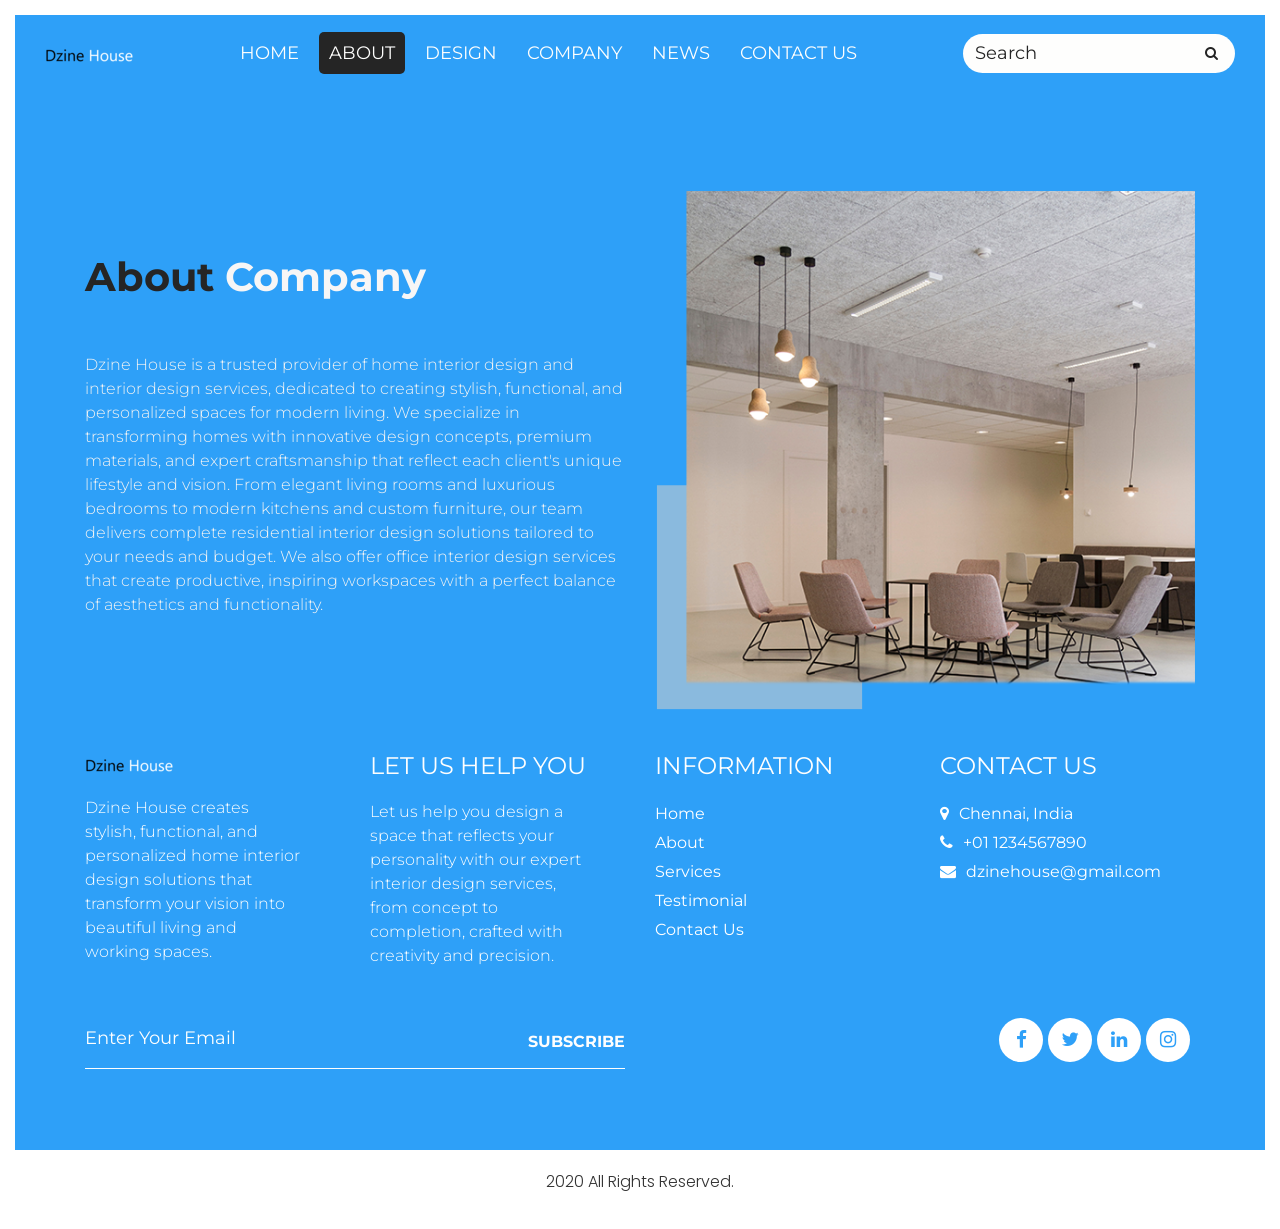
==== about.html @ 00cc8ee6 "Add files via upload" ====
<!DOCTYPE html>
<html>

<head>
   <!-- basic -->
   <meta charset="utf-8">
   <meta http-equiv="X-UA-Compatible" content="IE=edge">
   <meta name="viewport" content="width=device-width, initial-scale=1">
   <!-- mobile metas -->
   <meta name="viewport" content="width=device-width, initial-scale=1">
   <meta name="viewport" content="initial-scale=1, maximum-scale=1">
   <!-- site metas -->
   <title>Home Interior Design Services</title>
   <meta name="description" content="Learn about Dzine House, a trusted provider of home interior design, office interior design, furniture design, and customized interior design services.">
   <meta name="keywords" content="About Dzine House, Home Interior Design, Interior Design Services, Office Interior Design, Furniture Design, Residential Interior Design, Custom Interior Design">
   <meta name="robots" content="index, follow">
   <meta name="language" content="EN">
   <link rel="canonical" href="https://dzinehouse.vercel.app/about.html" />
   <!-- bootstrap css -->
   <link rel="stylesheet" type="text/css" href="css/bootstrap.min.css">
   <!-- style css -->
   <link rel="stylesheet" type="text/css" href="css/style.css">
   <!-- Responsive-->
   <link rel="stylesheet" href="css/responsive.css">
   <!-- fevicon -->
   <link rel="icon" href="images/fevicon.png" type="image/gif" />
   <!-- fonts -->
   <link
      href="https://fonts.googleapis.com/css2?family=Montserrat:wght@400;600;700&family=Poppins:wght@400;600&display=swap"
      rel="stylesheet">
   <!-- Scrollbar Custom CSS -->
   <link rel="stylesheet" href="css/jquery.mCustomScrollbar.min.css">
   <!-- Tweaks for older IEs-->
   <link rel="stylesheet" href="https://netdna.bootstrapcdn.com/font-awesome/4.0.3/css/font-awesome.css">
   <script type="application/ld+json">
      {
        "@context": "https://schema.org/", 
        "@type": "BreadcrumbList", 
        "itemListElement": [{
          "@type": "ListItem", 
          "position": 1, 
          "name": "Home",
          "item": "https://dzinehouse.vercel.app/"  
        },{
          "@type": "ListItem", 
          "position": 2, 
          "name": "About",
          "item": "https://dzinehouse.vercel.app/about.html"  
        }]
      }
   </script>
   <script type="application/ld+json">
      {
         "@context":"https://schema.org",
         "@type":"Organization",
         "name":"Dzine House",
         "url":"https://dzinehouse.vercel.app",
         "logo":"https://dzinehouse.vercel.app/images/logo1.png"
      }
      </script>
   <script type="application/ld+json">
      {
         "@context": "https://schema.org/",
         "@type": "WebSite",
         "name": "Dzine House",
         "url": "https://dzinehouse.vercel.app/",
         "potentialAction": {
           "@type": "SearchAction",
           "target": "https://dzinehouse.vercel.app/about.html{search_term_string}",
           "query-input": "required name=search_term_string"
         }
       }
   </script>
   <script type="application/ld+json">
      {
            "@context":"https://schema.org",
            "@type":"LocalBusiness",
            "name":"Dzine House",
            "image":"https://dzinehouse.vercel.app/images/logo1.png",
            "url":"https://dzinehouse.vercel.app",
            "telephone":"+91987654321",
            "address":{
              "@type":"PostalAddress",
              "addressLocality":"Chennai",
              "addressCountry":"India"
            }
         }
   </script>

</head>

<body>
   <div class="header_section">
      <div class="container-fluid">
         <nav class="navbar navbar-expand-lg navbar-light bg-light">
            <a class="navbar-brand" href="index.html"><img src="images/logo1.png" alt="House Interior Design Services"></a>
            <button class="navbar-toggler" type="button" data-toggle="collapse" data-target="#navbarSupportedContent"
               aria-controls="navbarSupportedContent" aria-expanded="false" aria-label="Toggle navigation">
               <span class="navbar-toggler-icon"></span>
            </button>
            <div class="collapse navbar-collapse" id="navbarSupportedContent">
               <ul class="navbar-nav ml-auto">
                  <li class="nav-item">
                     <a class="nav-link" href="index.html">Home</a>
                  </li>
                  <li class="nav-item active">
                     <a class="nav-link" href="about.html">About</a>
                  </li>
                  <li class="nav-item">
                     <a class="nav-link" href="design.html">Design</a>
                  </li>
                  <li class="nav-item">
                     <a class="nav-link" href="company.html">Company</a>
                  </li>
                  <li class="nav-item">
                     <a class="nav-link" href="news.html">News</a>
                  </li>
                  <li class="nav-item">
                     <a class="nav-link" href="contact.html">Contact Us</a>
                  </li>
               </ul>
               <form class="form-inline my-2 my-lg-0">
                  <!-- Actual search box -->
                  <div class="form-group has-search">
                     <input type="text" class="form-control" placeholder="Search">
                     <span class="fa fa-search form-control-feedback"></span>
                  </div>

               </form>
            </div>
         </nav>
      </div>
   </div>
   <!-- header section end -->
   <!-- about section start -->
   <div class="about_section layout_padding">
      <div class="container">
         <div class="row">
            <div class="col-md-6">
               <div class="about_taital">About <span style="color: #f7f6f6;">Company</span></div>
               <p class="about_text">Dzine House is a trusted provider of home interior design and interior design services, dedicated to creating stylish, functional, and personalized spaces for modern living. We specialize in transforming homes with innovative design concepts, premium materials, and expert craftsmanship that reflect each client's unique lifestyle and vision. From elegant living rooms and luxurious bedrooms to modern kitchens and custom furniture, our team delivers complete residential interior design solutions tailored to your needs and budget. We also offer office interior design services that create productive, inspiring workspaces with a perfect balance of aesthetics and functionality.</p>
               
            </div>
            <div class="col-md-6">
               <div class="about_img"><img src="images/about-img.png" alt="House Interior Design Services"></div>
            </div>
         </div>
      </div>
   </div>
   <!-- about section end -->
   <!-- contact section end -->
   <!-- footer section start -->
   <div class="footer_section layout_padding">
      <div class="container">
         <div class="row">
            <div class="col-lg-3 col-md-6">
               <div class="footer_logo"><img src="images/logo1.png" alt="House Interior Design Services"></div>
               <p class="footer_text">Dzine House creates stylish, functional, and personalized home interior design solutions that transform your vision into beautiful living and working spaces.</p>
            </div>
            <div class="col-lg-3 col-md-6">
               <h3 class="footer_taital">LET US HELP YOU</h3>
               <p class="footer_text">Let us help you design a space that reflects your personality with our expert interior design services, from concept to completion, crafted with creativity and precision.</p>
            </div>
            <div class="col-lg-3 col-md-6">
               <h3 class="footer_taital">INFORMATION</h3>
               <div class="footer_menu">
                  <ul>
                     <li><a href="index.html">Home</a></li>
                     <li><a href="about.html">About</a></li>
                     <li><a href="services.html">Services</a></li>
                     <li><a href="testimonial.html">Testimonial</a></li>
                     <li><a href="contact.html">Contact Us</a></li>
                  </ul>
               </div>
            </div>
            <div class="col-lg-3 col-md-6">
               <h3 class="footer_taital">Contact Us</h3>
               <div class="location_text">
                  <ul>
                     <li>
                        <a href="#">
                           <i class="fa fa-map-marker" aria-hidden="true"></i><span class="padding_left_10">Chennai, India</span>
                        </a>
                     </li>
                     <li>
                        <a href="#">
                           <i class="fa fa-phone" aria-hidden="true"></i><span class="padding_left_10">+01
                              1234567890</span>
                        </a>
                     </li>
                     <li>
                        <a href="#">
                           <i class="fa fa-envelope" aria-hidden="true"></i><span
                              class="padding_left_10">dzinehouse@gmail.com</span>
                        </a>
                     </li>
                  </ul>
               </div>
            </div>
         </div>
         <div class="footer_section">
            <div class="row">
               <div class="col-md-6">
                  <div class="input_bt">
                     <input type="text" class="mail_bt" placeholder="Enter Your Email" name="Enter your email">
                     <span class="subscribe_bt" id="basic-addon2"><a href="#">Subscribe</a></span>
                  </div>
               </div>
               <div class="col-md-6">
                  <div class="footer_social_icon">
                     <ul>
                        <li><a href="#"><i class="fa fa-facebook" aria-hidden="true"></i></a></li>
                        <li><a href="#"><i class="fa fa-twitter" aria-hidden="true"></i></a></li>
                        <li><a href="#"><i class="fa fa-linkedin" aria-hidden="true"></i></a></li>
                        <li><a href="#"><i class="fa fa-instagram" aria-hidden="true"></i></a></li>
                     </ul>
                  </div>
               </div>
            </div>
         </div>
      </div>
   </div>
   <!-- footer section end -->
   <!-- copyright section start -->
   <div class="copyright_section">
      <div class="container">
         <p class="copyright_text">2020 All Rights Reserved.<a href="https://html.design"></a><a href="http://themewagon.com" target="_blank"></a></p>
      </div>
   </div>
   <!-- copyright section end -->
   <!-- Javascript files-->
   <script src="js/jquery.min.js"></script>
   <script src="js/popper.min.js"></script>
   <script src="js/bootstrap.bundle.min.js"></script>
   <script src="js/jquery-3.0.0.min.js"></script>
   <script src="js/plugin.js"></script>
   <!-- sidebar -->
   <script src="js/jquery.mCustomScrollbar.concat.min.js"></script>
   <script src="js/custom.js"></script>
</body>

</html>
---- css/style.css ----
/*--------------------------------------------------------------------- File Name: style.css ---------------------------------------------------------------------*/


/*--------------------------------------------------------------------- import Files ---------------------------------------------------------------------*/

@import url(animate.min.css);
@import url(normalize.css);
@import url(icomoon.css);
@import url(css/font-awesome.min.css);
@import url(meanmenu.css);
@import url(owl.carousel.min.css);
@import url(swiper.min.css);
@import url(slick.css);
@import url(jquery.fancybox.min.css);
@import url(jquery-ui.css);
@import url(nice-select.css);

/*--------------------------------------------------------------------- skeleton ---------------------------------------------------------------------*/

* {
    box-sizing: border-box !important;
    transition: ease all 0.5s;
}

html {
    scroll-behavior: smooth;
}

body {
    color: #666666;
    font-size: 14px;
    font-family: 'Montserrat', sans-serif;
    line-height: 1.80857;
    font-weight: normal;
    overflow-x: hidden;
    background-color: #2ea0f8;
    border: 15px solid #ffffff;
    display: flow-root;
    height: 100%;
}

a {
    color: #1f1f1f;
    text-decoration: none !important;
    outline: none !important;
    -webkit-transition: all .3s ease-in-out;
    -moz-transition: all .3s ease-in-out;
    -ms-transition: all .3s ease-in-out;
    -o-transition: all .3s ease-in-out;
    transition: all .3s ease-in-out;
}

h1,
h2,
h3,
h4,
h5,
h6 {
    letter-spacing: 0;
    font-weight: normal;
    position: relative;
    padding: 0 0 10px 0;
    font-weight: normal;
    line-height: normal;
    color: #111111;
    margin: 0
}

h1 {
    font-size: 24px
}

h2 {
    font-size: 22px
}

h3 {
    font-size: 18px
}

h4 {
    font-size: 16px
}

h5 {
    font-size: 14px
}

h6 {
    font-size: 13px
}

*,
*::after,
*::before {
    -webkit-box-sizing: border-box;
    -moz-box-sizing: border-box;
    box-sizing: border-box;
}

h1 a,
h2 a,
h3 a,
h4 a,
h5 a,
h6 a {
    color: #212121;
    text-decoration: none!important;
    opacity: 1
}

button:focus {
    outline: none;
}

ul,
li,
ol {
    margin: 0px;
    padding: 0px;
    list-style: none;
}

p {
    margin: 20px;
    font-weight: 300;
    font-size: 15px;
    line-height: 24px;
}

a {
    color: #222222;
    text-decoration: none;
    outline: none !important;
}

a,
.btn {
    text-decoration: none !important;
    outline: none !important;
    -webkit-transition: all .3s ease-in-out;
    -moz-transition: all .3s ease-in-out;
    -ms-transition: all .3s ease-in-out;
    -o-transition: all .3s ease-in-out;
    transition: all .3s ease-in-out;
}

img {
    max-width: 100%;
    height: auto;
}

 :focus {
    outline: 0;
}

.paddind_bottom_0 {
    padding-bottom: 0 !important;
}

.btn-custom {
    margin-top: 20px;
    background-color: transparent !important;
    border: 2px solid #ddd;
    padding: 12px 40px;
    font-size: 16px;
}

.lead {
    font-size: 18px;
    line-height: 30px;
    color: #767676;
    margin: 0;
    padding: 0;
}

.form-control:focus {
    border-color: #ffffff !important;
    box-shadow: 0 0 0 .2rem rgba(255, 255, 255, .25);
}

.navbar-form input {
    border: none !important;
}

.badge {
    font-weight: 500;
}

blockquote {
    margin: 20px 0 20px;
    padding: 30px;
}

button {
    border: 0;
    margin: 0;
    padding: 0;
    cursor: pointer;
}

.full {
    float: left;
    width: 100%;
}

.layout_padding {
    padding-top: 100px;
    padding-bottom: 0px;
}

.padding_0 {
    padding: 0px;
}


/* header section start */

.header_section {
    width: 100%;
    float: left;
    background-color: #2ea0f8;
}

.header_bg {
    background: #fb6818;
    border-bottom: 1px solid #ffffff;
}

.bg-light {
    background-color: transparent !important;
}

.ml-auto,
.mx-auto {
    margin: 0 auto;
}

.navbar-light .navbar-nav .nav-link {
    color: #fefefd;
    font-size: 18px;
    text-transform: uppercase;
    padding: 5px 10px 5px 10px;
    margin: 0px 5px;
    background-color: transparent;
    border-radius: 5px;
}

.navbar-light .navbar-nav .nav-link:focus,
.navbar-light .navbar-nav .nav-link:hover {
    color: #fefefd;
    background-color: #252525;
}

.navbar-light .navbar-nav .active>.nav-link,
.navbar-light .navbar-nav .nav-link.active,
.navbar-light .navbar-nav .nav-link.show,
.navbar-light .navbar-nav .show>.nav-link {
    color: #fefefd;
    background-color: #252525;
}

.navbar-brand {
    margin: 0px;
    float: right;
}

.navbar {
    padding: 15px 15px;
}

.form-control {
    display: block;
    width: 100%;
    padding: .375rem .75rem;
    font-size: 18px;
    line-height: 1.5;
    color: #252525;
    background-color: #fefefd;
    background-clip: padding-box;
    border: 0px !important;
    border-radius: 20px !important;
    transition: border-color .15s ease-in-out, box-shadow .15s ease-in-out;
}

input.form-control::placeholder {
    color: #252525;
}

.form-inline .form-control {
    color: #252525;
}

.has-search .form-control-feedback {
    z-index: 2;
    display: block;
    width: auto;
    height: 2.375rem;
    line-height: 2.375rem;
    text-align: right !important;
    pointer-events: none;
    color: #252525;
    margin-left: -30px;
}

.user_icon {
    width: 42px;
    background-color: #fff;
    padding: 5px 13px;
    font-size: 18px;
    color: #252525;
    border-radius: 100%;
    height: auto;
    margin-left: 20px;
}

.user_icon a {
    background-color: #fff;
    color: #252525;
}

.user_icon a:hover {
    background-color: #fff;
    color: #252525;
}


/* header section end */


/* banner section start */

.banner_section {
    width: 100%;
    float: left;
    padding: 90px 15px 0px 15px;
}

.banner_taital {
    width: 100%;
    font-size: 40px;
    color: #fefefd;
    text-transform: uppercase;
    font-weight: bold;
    transform: rotate(90deg);
}

.images_main {
    width: 100%;
    display: flex;
    background-color: rgb(138, 186, 222, 0.8);
    padding: 10px;
    border-radius: 20px;
}

#main_slider a.carousel-control-prev {
    left: 220px;
    top: 280px;
    right: 0px;
    color: #252525;
    background-color: #ffffff;
}

#main_slider a.carousel-control-next {
    right: 0px;
    top: 225px;
    left: 220px;
}

#main_slider .carousel-control-next,
#main_slider .carousel-control-prev {
    width: 55px;
    height: 55px;
    background: #90ccfa;
    opacity: 1;
    font-size: 15px;
    color: #ffffff;
    margin: 0 auto;
    text-align: center;
    border-radius: 100%;
}

#main_slider .carousel-control-next:focus,
#main_slider .carousel-control-next:hover,
#main_slider .carousel-control-prev:focus,
#main_slider .carousel-control-prev:hover {
    color: #252525;
    background-color: #ffffff;
}


/* banner section end */


/* about_section section start */

.about_section {
    width: 100%;
    float: left;
}

.about_taital {
    width: 100%;
    float: left;
    font-size: 40px;
    color: #252525;
    padding-top: 50px;
    font-weight: bold;
}

.about_text {
    width: 100%;
    float: left;
    font-size: 16px;
    color: #f3f3f3;
    margin: 0px;
    padding-top: 40px;
}

.video_bt {
    width: 100%;
    float: left;
    padding-top: 70px;
}

.play_icon img {
    width: 80px;
}

.play_icon {
    width: 100%;
    margin: 0 auto;
    position: relative;
    z-index: 5;
}

.play_icon::before {
    content: '';
    position: absolute;
    top: 40px;
    left: 40px;
    width: 90px;
    height: 90px;
    transform: translate(-50%, -50%);
    background-color: #ffffff;
    border-radius: 100%;
    animation: fadeEffect 1.3s infinite ease;
    box-shadow: 0px 0px 10px 0px;
    right: initial;
    margin: 0 auto;
    z-index: -1;
}

@keyframes fadeEffect {
    0% {
        transform: translate(-50%, -50%) scale(1);
        opacity: 1
    }
    100% {
        transform: translate(-50%, -50%) scale(1.2);
        opacity: 0;
    }
}

.about_img {
    width: 100%;
    float: left;
}


/* about section end */


/* design section start */

.design_section {
    width: 100%;
    float: left;
}

.design_taital {
    width: 100%;
    float: left;
    font-size: 40px;
    color: #363636;
    font-weight: bold;
    text-align: center;
}

.design_text {
    width: 100%;
    float: left;
    font-size: 16px;
    color: #f3f3f3;
    text-align: center;
    margin: 0px;
}

.design_section_2 {
    width: 100%;
    float: left;
}

.design_section_main {
    width: 100%;
    float: left;
    padding-top: 30px;
    padding-bottom: 60px;
}

.image {
    display: block;
    width: 100%;
    height: auto;
}

.overlay {
    position: absolute;
    top: 0;
    bottom: 0;
    left: 0;
    right: 0;
    height: 100%;
    width: 100%;
    opacity: 0;
    transition: .5s ease;
    background-color: rgb(138, 186, 222, 0.8);
    margin: 0 auto;
}

.container_main:hover .overlay {
    opacity: 1;
}

.container_main {
    position: relative;
}

.margin_top_30 {
    margin-top: 30px;
}

.text {
    color: white;
    font-size: 20px;
    position: absolute;
    top: 50%;
    left: 50%;
    -webkit-transform: translate(-50%, -50%);
    -ms-transform: translate(-50%, -50%);
    transform: translate(-50%, -50%);
    width: 80%;
}

.some_text {
    color: #ffffff;
    text-align: center;
    font-size: 14px;
    padding-bottom: 0;
}

.jony_text {
    color: #ffffff;
    text-align: center;
    font-size: 17px;
    text-transform: uppercase;
    padding-bottom: 0;
    width: 150px;
    margin: 0 auto;
    font-weight: bold;
}

.btn_main {
    width: 100%;
    text-align: center;
}

.buy_bt {
    margin: 0 auto;
    text-align: center;
    width: 170px;
}

.buy_bt a {
    width: 70%;
    text-align: center;
    font-size: 14px;
    color: #ffffff;
    padding: 8px 0px;
    background-color: transparent;
    border: 2px solid #ffffff;
    text-transform: uppercase;
    display: block;
    margin: 0 auto;
}

.buy_bt a:hover {
    color: #1a1c18;
}

.read_bt {
    margin: 0 auto;
    text-align: center;
    width: 170px;
}

.read_bt a {
    width: 100%;
    float: left;
    text-align: center;
    font-size: 18px;
    color: #ffffff;
    padding: 12px 0px;
    background-color: #454545;
    border-radius: 5px;
}

.read_bt a:hover {
    color: #252525;
    background-color: #ffffff;
}


/* design section end */


/* company section start */

.company_section {
    width: 100%;
    float: left;
    padding-bottom: 90px;
}

.company_taital {
    width: 100%;
    float: left;
    font-size: 40px;
    color: #424242;
    font-weight: bold;
}

.company_text {
    width: 100%;
    float: left;
    font-size: 16px;
    color: #e2e3e5;
    margin: 0px;
    padding-bottom: 50px;
}

.company_section_2 {
    width: 100%;
    float: left;
}

.home_text {
    width: 100%;
    float: left;
    font-size: 30px;
    color: #323232;
    font-weight: 600;
    padding-top: 50px;
}

.lorem_text {
    width: 100%;
    float: left;
    margin: 0px;
    font-size: 16px;
    color: #e2e3e5;
    padding-top: 20px;
}

.seemore_bt {
    width: 160px;
    float: left;
    padding-top: 20px;
}

.seemore_bt a {
    width: 100%;
    float: left;
    font-size: 18px;
    color: #fefefd;
    padding: 8px 8px 8px 0px;
}

.seemore_bt a:hover {
    color: #323232;
}


/* company section end */


/* client section start */

.client_section {
    width: 100%;
    float: left;
    background-color: #ffffff;
    height: auto;
    padding: 70px 0px;
}

.client_taital {
    width: 100%;
    float: left;
    font-size: 40px;
    color: #494a4a;
    font-weight: 600;
}

.client_section_2 {
    width: 100%;
    float: left;
}

.client_taital_main {
    width: 100%;
    display: flex;
    padding-top: 30px;
}

.client_left {
    width: 30%;
    float: left;
}

.client_img {
    width: 90%;
}

.client_right {
    width: 70%;
    float: left;
    padding-top: 5px;
}

.moark_text {
    width: 100%;
    float: left;
    font-size: 18px;
    color: #191919;
    text-transform: uppercase;
}

.client_text {
    width: 100%;
    float: left;
    font-size: 15px;
    color: #767675;
    margin: 0px;
}

#my_slider a.carousel-control-prev {
    left: -90px;
    top: 50px;
}

#my_slider a.carousel-control-next {
    right: -90px;
    top: 50px;
}

#my_slider .carousel-control-next,
#my_slider .carousel-control-prev {
    width: 55px;
    height: 55px;
    opacity: 1;
    font-size: 40px;
    color: #333333;
}

#my_slider .carousel-control-next:focus,
#my_slider .carousel-control-next:hover,
#my_slider .carousel-control-prev:focus,
#my_slider .carousel-control-prev:hover {
    color: #252525;
}


/* client section end */


/* news section start */

.news_section {
    width: 100%;
    float: left;
}

.news_taital {
    width: 100%;
    float: left;
    font-size: 40px;
    color: #363636;
    font-weight: bold;
    text-align: center;
}

.news_section_2 {
    width: 100%;
    float: left;
    padding-top: 50px;
}

.news_taita_main {
    width: 100%;
    float: left;
    padding-top: 60px;
}

.news_taital_1 {
    width: 100%;
    float: left;
    font-size: 30px;
    color: #fefefd;
    font-weight: bold;
}

.news_text {
    width: 100%;
    float: left;
    font-size: 16px;
    color: #e2e3e5;
    margin: 0px;
    padding-top: 20px;
}

.readmore_bt {
    width: 200px;
    float: left;
    padding-top: 30px;
}

.readmore_bt a {
    width: 100%;
    float: left;
    font-size: 18px;
    color: #ffffff;
    padding: 8px 8px 8px 0px;
}

.readmore_bt a:hover {
    color: #333333;
}

.news_img {
    width: 100%;
    float: left;
}


/* news section end */


/* contact section start */

.contact_section {
    width: 100%;
    float: left;
    padding-bottom: 90px;
}

.contact_taital {
    width: 100%;
    float: left;
    font-size: 40px;
    color: #1f1e1e;
    text-align: center;
    font-weight: bold;
}

.contact_section_2 {
    width: 100%;
    float: left;
}

.mail_section_1 {
    width: 100%;
    float: left;
}

.mail_text {
    width: 100%;
    float: left;
    font-size: 16px;
    color: #989696;
    background-color: #fff;
    padding: 8px 15px;
    margin-top: 40px;
    border-radius: 5px;
    border: 0px;
}

input.mail_text::placeholder {
    color: #989696;
}

.massage-bt {
    color: #989696;
    width: 100%;
    height: 110px;
    font-size: 18px;
    background-color: #fff;
    padding: 40px 15px 0px 15px;
    border: 0px;
    height: 110px;
    margin-top: 40px;
    border-radius: 5px;
}

textarea#comment::placeholder {
    color: #989696;
}

.send_bt {
    width: 170px;
    float: left;
}

.send_bt a {
    width: 100%;
    text-align: center;
    font-size: 18px;
    color: #ffffff;
    background-color: #2c2c2c;
    padding: 12px;
    text-transform: uppercase;
    margin-top: 30px;
    display: block;
    font-weight: bold;
    border-radius: 5px;
}

.send_bt a:hover {
    color: #989696;
    background-color: #ffffff;
}

.map_main {
    width: 100%;
    float: left;
    padding-top: 40px;
}


/* contact section end */

.footer_logo {
    width: 100%;
    float: left;
}

.footer_taital {
    width: 100%;
    float: left;
    font-size: 24px;
    color: #fefefe;
    text-transform: uppercase;
    padding-bottom: 0px;
}

.footer_text {
    width: 85%;
    float: left;
    font-size: 16px;
    color: #fefefe;
    margin: 0px;
    padding-top: 20px;
}

.footer_menu {
    width: 100%;
    float: left;
    padding-top: 20px;
}

.footer_menu ul {
    margin: 0px;
    padding: 0px;
}

.footer_menu li {
    font-size: 16px;
    color: #ffffff;
}

.footer_menu li a {
    color: #ffffff;
}

.footer_menu li a:hover {
    color: #363636;
}

.location_text {
    width: 100%;
    float: left;
    padding-top: 20px;
}

.location_text ul {
    margin: 0px;
    padding: 0px;
}

.location_text li {
    font-size: 16px;
    color: #ffffff;
    padding: 0px;
}

.location_text li a {
    color: #ffffff;
}

.location_text li a:hover {
    color: #363636;
}

.padding_left_10 {
    padding-left: 10px;
}

.footer_section {
    width: 100%;
    float: left;
    padding: 40px 0px;
}

.input_bt {
    width: 100%;
    float: left;
    text-align: center;
    display: flex;
    border-bottom: 1px solid #fefefe;
}

.mail_bt {
    width: 100%;
    float: left;
    font-size: 18px;
    color: #fefefe;
    background-color: transparent;
    padding: 5px 0px 5px 0px;
    height: 60px;
    border: 0px;
}

input.mail_bt.mail_bt::placeholder {
    color: #fefefe;
}

.subscribe_bt {
    width: 30%;
    float: right;
    font-size: 16px;
    color: #fefefe;
    background-color: transparent;
    padding: 20px 0px 5px 0px;
    border-radius: 30px;
    border: 0px;
    text-transform: uppercase;
    text-align: right;
    font-weight: bold;
}

.subscribe_bt a {
    color: #fefefe;
}

.subscribe_bt a:hover {
    color: #363636;
}

.footer_social_icon {
    width: 100%;
    float: right;
    text-align: right;
}

.footer_social_icon ul {
    margin: 0px;
    padding: 0px;
    display: inline-block;
}

.footer_social_icon li {
    float: left;
}

.footer_social_icon li a {
    float: left;
    padding: 5px 10px;
    background-color: #fff;
    color: #2ea0f8;
    border-radius: 100%;
    font-size: 19px;
    margin-right: 5px;
    width: 44px;
    text-align: center;
    margin-top: 10px;
}

.footer_social_icon li a:hover {
    background-color: #ffffff;
    color: #363636;
}


/* copyright section start */

.copyright_section {
    width: 100%;
    float: left;
    background-color: #ffffff;
    height: auto;
}

.copyright_text {
    width: 100%;
    float: left;
    font-size: 16px;
    color: #333333;
    text-align: center;
    margin-left: 0px;
    font-family: 'Poppins', sans-serif;
}

.copyright_text a {
    color: #333333;
}

.copyright_text a:hover {
    color: #2ea0f8;
}


/* copyright section end */

.margin_top90 {
    margin-top: 90px;
}
---- css/responsive.css ----
/*--------------------------------------------------------------------- File Name: responsive.css ---------------------------------------------------------------------*/


/*------------------------------------------------------------------- 991px x 768px ---------------------------------------------------------------------*/

@media only screen and (min-width: 768px) and (max-width: 991px) {
    .header-search {
        padding: 15px 0px;
    }
}


/*------------------------------------------------------------------- 767px x 599px ---------------------------------------------------------------------*/

@media only screen and (min-width: 599px) and (max-width: 767px) {
    .logo {
        text-align: center;
    }
    .cart-content-right {
        padding-bottom: 5px;
    }
    .mg {
        margin: 0px 0px;
    }
    .menu-area-main {
        height: 256px;
        overflow-y: auto;
    }
    .megamenu>.row [class*="col-"] {
        padding: 0px;
    }
    .menu-area-main .megamenu .men-cat {
        padding: 0px 15px;
    }
    .menu-area-main .megamenu .women-cat {
        padding: 0px 15px;
    }
    .menu-area-main .megamenu .el-cat {
        padding: 0px 15px;
    }
    .mean-container .mean-nav ul li a.mean-expand {
        height: 19px;
    }
    .category-box.women-box {
        display: none;
    }
    .cart-box {
        display: inline-block;
        margin: 0px 30px;
    }
    .wish-box {
        float: none;
        margin: 0px 30px;
        display: inline-block;
    }
    .menu-add {
        display: none;
    }
    .category-box {
        display: none;
    }
    .mean-container .mean-nav ul li ol {
        padding: 0px;
    }
    .mean-container .mean-nav ul li a {
        padding: 10px 20px;
        width: 94.8%;
    }
    .mean-container .mean-nav ul li li a {
        width: 92%;
        padding: 1em 4%;
    }
    .mean-container .mean-nav ul li li li a {
        width: 100%;
    }
    .header-search {
        padding: 15px 0px;
    }
    #collapseFilter.d-md-block {
        padding: 30px 0px;
    }
}


/*------------------------------------------------------------------- 599px x 280px ---------------------------------------------------------------------*/

@media only screen and (min-width: 280px) and (max-width: 599px) {
    .cart-content-right {
        padding-bottom: 5px;
    }
    .megamenu>.row [class*="col-"] {
        padding: 0px;
    }
    .menu-area-main .megamenu .men-cat {
        padding: 0px 15px;
    }
    .menu-area-main .megamenu .women-cat {
        padding: 0px 15px;
    }
    .menu-area-main .megamenu .el-cat {
        padding: 0px 15px;
    }
    .mean-container .mean-nav ul li a {
        padding: 1em 4%;
        width: 92%;
    }
    .mean-container .mean-nav ul li li a {
        width: 90%;
        padding: 1em 5%;
    }
    .mean-container .sub-full.megamenu-categories ol li a {
        padding: 5px 0px;
        text-transform: capitalize;
        width: 100%;
    }
    .megamenu .sub-full.megamenu-categories .women-box .banner-up-text a {
        width: auto;
        border: none;
        float: none;
    }
    .menu-area-main {
        height: 45px;
        overflow-y: auto;
    }
    .mean-container .mean-nav ul li a.mean-expand {
        top: 0;
    }
}

@media (min-width: 992px) and (max-width: 1199px) {
    .navbar-light .navbar-nav .nav-link {
        font-size: 15px;
    }
    .form-inline .form-control {
        width: 160px;
    }
    #main_slider a.carousel-control-next {
        right: 0px;
        top: 140px;
        left: 160px;
    }
    #main_slider a.carousel-control-prev {
        left: 150px;
        top: 200px;
    }
    #my_slider a.carousel-control-prev {
        left: -30px;
        top: 60px;
    }
    #my_slider a.carousel-control-next {
        right: -30px;
        top: 60px;
    }
    #my_slider .carousel-control-next,
    #my_slider .carousel-control-prev {
        width: 35px;
        height: 35px;
        font-size: 30px;
    }
    .video_bt {
        padding-top: 30px;
    }
    .play_icon img {
        width: 50px;
    }
    .play_icon::before {
        top: 25px;
        left: 25px;
        width: 60px;
        height: 60px;
    }
    .home_text {
        padding-top: 30px;
    }
    .client_img img {
        height: 100px;
    }
    .news_taita_main {
        padding-top: 30px;
    }
    .footer_taital {
        font-size: 20px;
    }
}

@media (min-width: 768px) and (max-width: 991px) {
    .navbar-toggler {
        background-color: #fff;
        border: 1px solid #fff;
    }
    #main_slider a.carousel-control-next {
        right: 0px;
        top: 80px;
        left: 120px;
    }
    #main_slider a.carousel-control-prev {
        left: 120px;
        top: 140px;
    }
    .about_taital {
        font-size: 34px;
        padding-top: 0px;
    }
    .about_text {
        font-size: 14px;
        padding-top: 0px;
    }
    .video_bt {
        padding-top: 30px;
    }
    .play_icon img {
        width: 50px;
    }
    .play_icon::before {
        top: 25px;
        left: 25px;
        width: 60px;
        height: 60px;
    }
    .design_taital {
        font-size: 34px;
    }
    .company_taital {
        font-size: 34px;
    }
    .home_text {
        padding-top: 30px;
    }
    .lorem_text {
        font-size: 14px;
        padding-top: 0px;
    }
    .seemore_bt {
        padding-top: 0px;
    }
    .company_img img {
        height: 280px;
    }
    .client_text {
        font-size: 13px;
        line-height: 20px;
    }
    .client_img img {
        height: 100px;
    }
    #my_slider a.carousel-control-prev {
        left: -40px;
        top: 50px;
    }
    #my_slider a.carousel-control-next {
        right: -40px;
        top: 50px;
    }
    .news_taita_main {
        padding-top: 0px;
    }
    .news_text {
        font-size: 14px;
        padding-top: 0px;
    }
    .readmore_bt {
        padding-top: 0px;
    }
    .news_img img {
        height: 250px;
    }
    .footer_text {
        padding-bottom: 20px;
    }
}

@media (min-width: 576px) and (max-width: 767px) {
    #main_slider a.carousel-control-prev {
        position: absolute;
        left: 175px;
        top: 90%;
        display: none;
    }
    #main_slider a.carousel-control-next {
        position: absolute;
        left: 236px;
        top: 90%;
        display: none;
    }
    #my_slider a.carousel-control-prev {
        position: absolute;
        left: 175px;
        top: 90%;
        display: none;
    }
    #my_slider a.carousel-control-next {
        position: absolute;
        left: 236px;
        top: 90%;
        display: none;
    }
    .header_section {
        background-size: cover;
    }
    .navbar-expand-lg {
        padding: 15px 0px;
    }
    .navbar-brand {
        width: 60%;
        padding: 0px;
    }
    .navbar {
        padding: 10px 0px;
    }
    .navbar-toggler {
        background-color: #fff;
        border: 1px solid #fff;
    }
    .navbar-light .navbar-nav .nav-link {
        padding: 5px 5px 0px 5px;
        margin: 0px 0px 0px 0px;
        width: 50%;
        margin: 0 auto;
        margin-top: 5px;
        text-align: center;
    }
    .form-group {
        margin-bottom: 1rem;
        display: none;
    }
    .banner_taital {
        font-size: 30px;
        line-height: normal;
    }
    .about_taital {
        font-size: 30px;
        padding-top: 0px;
    }
    .about_text {
        font-size: 15px;
        padding-top: 0;
    }
    .video_bt {
        padding-top: 30px;
    }
    .play_icon img {
        width: 50px;
    }
    .play_icon::before {
        top: 25px;
        left: 25px;
        width: 60px;
        height: 60px;
    }
    .about_img {
        margin-top: 40px;
    }
    .design_taital {
        font-size: 30px;
    }
    .design_text {
        font-size: 14px;
    }
    .company_taital {
        font-size: 30px;
    }
    .company_text {
        font-size: 15px;
    }
    .lorem_text {
        font-size: 14px;
    }
    .company_section_3 .row {
        display: flex;
        flex-direction: column-reverse;
    }
    .home_text {
        font-size: 28px;
    }
    .client_taital {
        font-size: 30px;
    }
    .moark_text {
        padding-top: 0px;
    }
    .client_text {
        font-size: 14px;
    }
    .news_text {
        font-size: 15px;
    }
    .news_section_2 .row {
        display: flex;
        flex-direction: column-reverse;
    }
    .news_taita_main {
        padding-top: 0px;
    }
    .footer_taital {
        padding-top: 20px;
    }
    .footer_social_icon {
        text-align: center;
    }
}

@media (max-width: 575px) {
    #main_slider a.carousel-control-prev {
        position: absolute;
        left: 175px;
        top: 90%;
        display: none;
    }
    #main_slider a.carousel-control-next {
        position: absolute;
        left: 236px;
        top: 90%;
        display: none;
    }
    #my_slider a.carousel-control-prev {
        position: absolute;
        left: 175px;
        top: 90%;
        display: none;
    }
    #my_slider a.carousel-control-next {
        position: absolute;
        left: 236px;
        top: 90%;
        display: none;
    }
    .header_section {
        background-size: cover;
    }
    .navbar-expand-lg {
        padding: 15px 0px;
    }
    .navbar-brand {
        width: 60%;
        padding: 0px;
    }
    .navbar {
        padding: 10px 0px;
    }
    .navbar-toggler {
        background-color: #fff;
        border: 1px solid #fff;
    }
    .navbar-light .navbar-nav .nav-link {
        padding: 5px 5px 0px 5px;
        margin: 0px 0px 0px 0px;
        width: 50%;
        margin: 0 auto;
        margin-top: 5px;
        text-align: center;
    }
    .form-group {
        margin-bottom: 1rem;
        display: none;
    }
    .banner_taital {
        font-size: 30px;
        line-height: normal;
    }
    .images_main {
        display: block;
    }
    .about_taital {
        font-size: 30px;
        padding-top: 0px;
    }
    .about_text {
        font-size: 15px;
        padding-top: 0;
    }
    .video_bt {
        padding-top: 30px;
    }
    .play_icon img {
        width: 50px;
    }
    .play_icon::before {
        top: 25px;
        left: 25px;
        width: 60px;
        height: 60px;
    }
    .about_img {
        margin-top: 40px;
    }
    .design_taital {
        font-size: 30px;
    }
    .design_text {
        font-size: 14px;
    }
    .company_taital {
        font-size: 30px;
    }
    .company_text {
        font-size: 15px;
    }
    .lorem_text {
        font-size: 14px;
    }
    .company_section_3 .row {
        display: flex;
        flex-direction: column-reverse;
    }
    .home_text {
        font-size: 28px;
    }
    .client_taital {
        font-size: 30px;
    }
    .client_taital_main {
        display: block;
    }
    .client_left {
        width: 100%;
    }
    .client_right {
        width: 100%;
    }
    .moark_text {
        padding-top: 20px;
    }
    .news_text {
        font-size: 15px;
    }
    .news_section_2 .row {
        display: flex;
        flex-direction: column-reverse;
    }
    .news_taita_main {
        padding-top: 0px;
    }
    .footer_taital {
        padding-top: 20px;
    }
    .input_bt {
        display: none;
    }
    .footer_social_icon {
        text-align: center;
    }
}
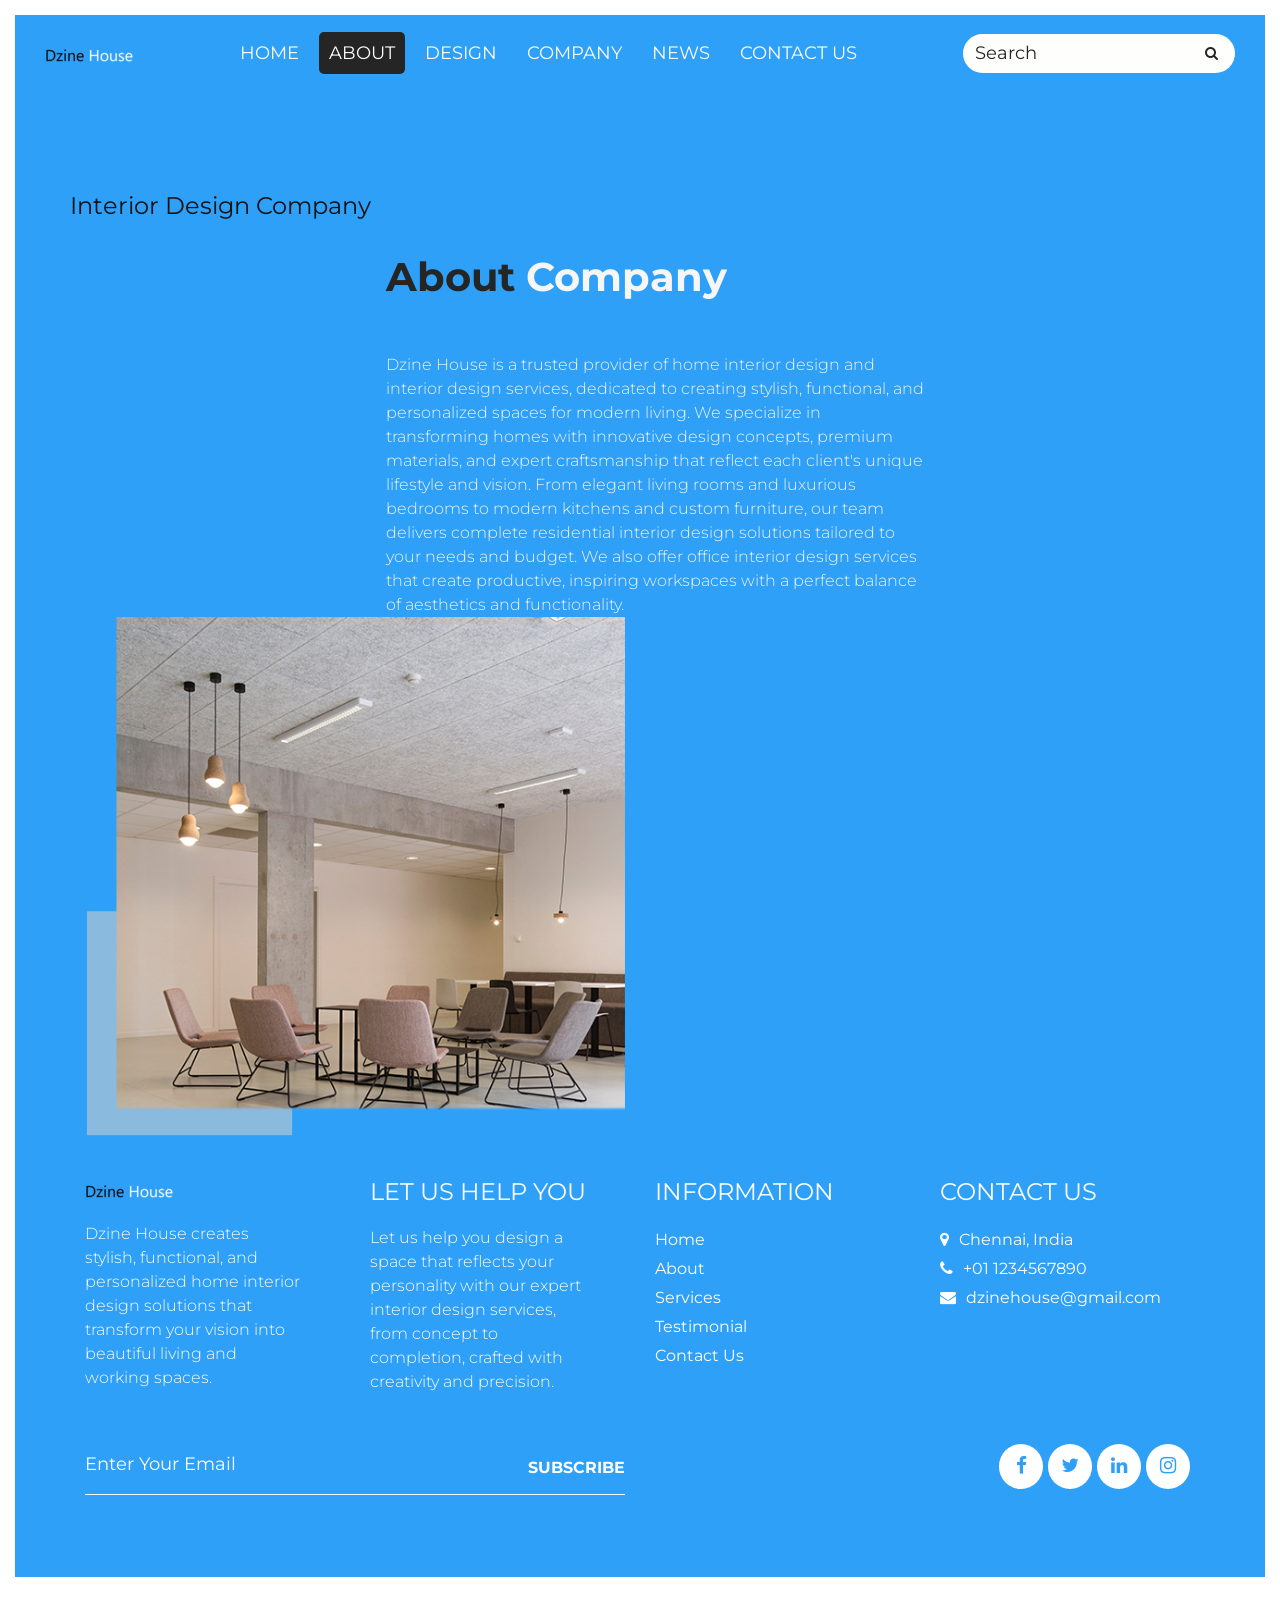
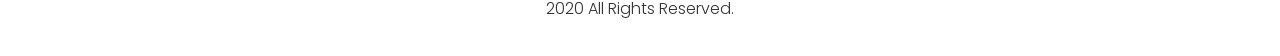
==== commit c653f943: "Update about.html" ====
--- a/about.html
+++ b/about.html
@@ -9,10 +9,11 @@
    <!-- mobile metas -->
    <meta name="viewport" content="width=device-width, initial-scale=1">
    <meta name="viewport" content="initial-scale=1, maximum-scale=1">
+   <link rel="icon" type="image/png" href="images/dz.png">
    <!-- site metas -->
-   <title>Home Interior Design Services</title>
-   <meta name="description" content="Learn about Dzine House, a trusted provider of home interior design, office interior design, furniture design, and customized interior design services.">
-   <meta name="keywords" content="About Dzine House, Home Interior Design, Interior Design Services, Office Interior Design, Furniture Design, Residential Interior Design, Custom Interior Design">
+   <title>Interior Design Company | About Dzine House</title>
+   <meta name="description" content="Learn about Dzine House, a trusted interior design company specializing in home interior design, office interior design, furniture design, and customized interior design services.">
+   <meta name="keywords" content="Interior Design Company, About Dzine House, Home Interior Design, Interior Design Services, Office Interior Design, Furniture Design, Residential Interior Design, Custom Interior Design">
    <meta name="robots" content="index, follow">
    <meta name="language" content="EN">
    <link rel="canonical" href="https://dzinehouse.vercel.app/about.html" />
@@ -136,6 +137,7 @@
    <div class="about_section layout_padding">
       <div class="container">
          <div class="row">
+            <h1>Interior Design Company</h1>
             <div class="col-md-6">
                <div class="about_taital">About <span style="color: #f7f6f6;">Company</span></div>
                <p class="about_text">Dzine House is a trusted provider of home interior design and interior design services, dedicated to creating stylish, functional, and personalized spaces for modern living. We specialize in transforming homes with innovative design concepts, premium materials, and expert craftsmanship that reflect each client's unique lifestyle and vision. From elegant living rooms and luxurious bedrooms to modern kitchens and custom furniture, our team delivers complete residential interior design solutions tailored to your needs and budget. We also offer office interior design services that create productive, inspiring workspaces with a perfect balance of aesthetics and functionality.</p>
@@ -239,4 +241,4 @@
    <script src="js/custom.js"></script>
 </body>
 
-</html>+</html>
--- a/css/style.css
+++ b/css/style.css
@@ -342,7 +342,6 @@
     color: #fefefd;
     text-transform: uppercase;
     font-weight: bold;
-    transform: rotate(90deg);
 }
 
 .images_main {
@@ -1143,4 +1142,4 @@
 
 .margin_top90 {
     margin-top: 90px;
-}+}
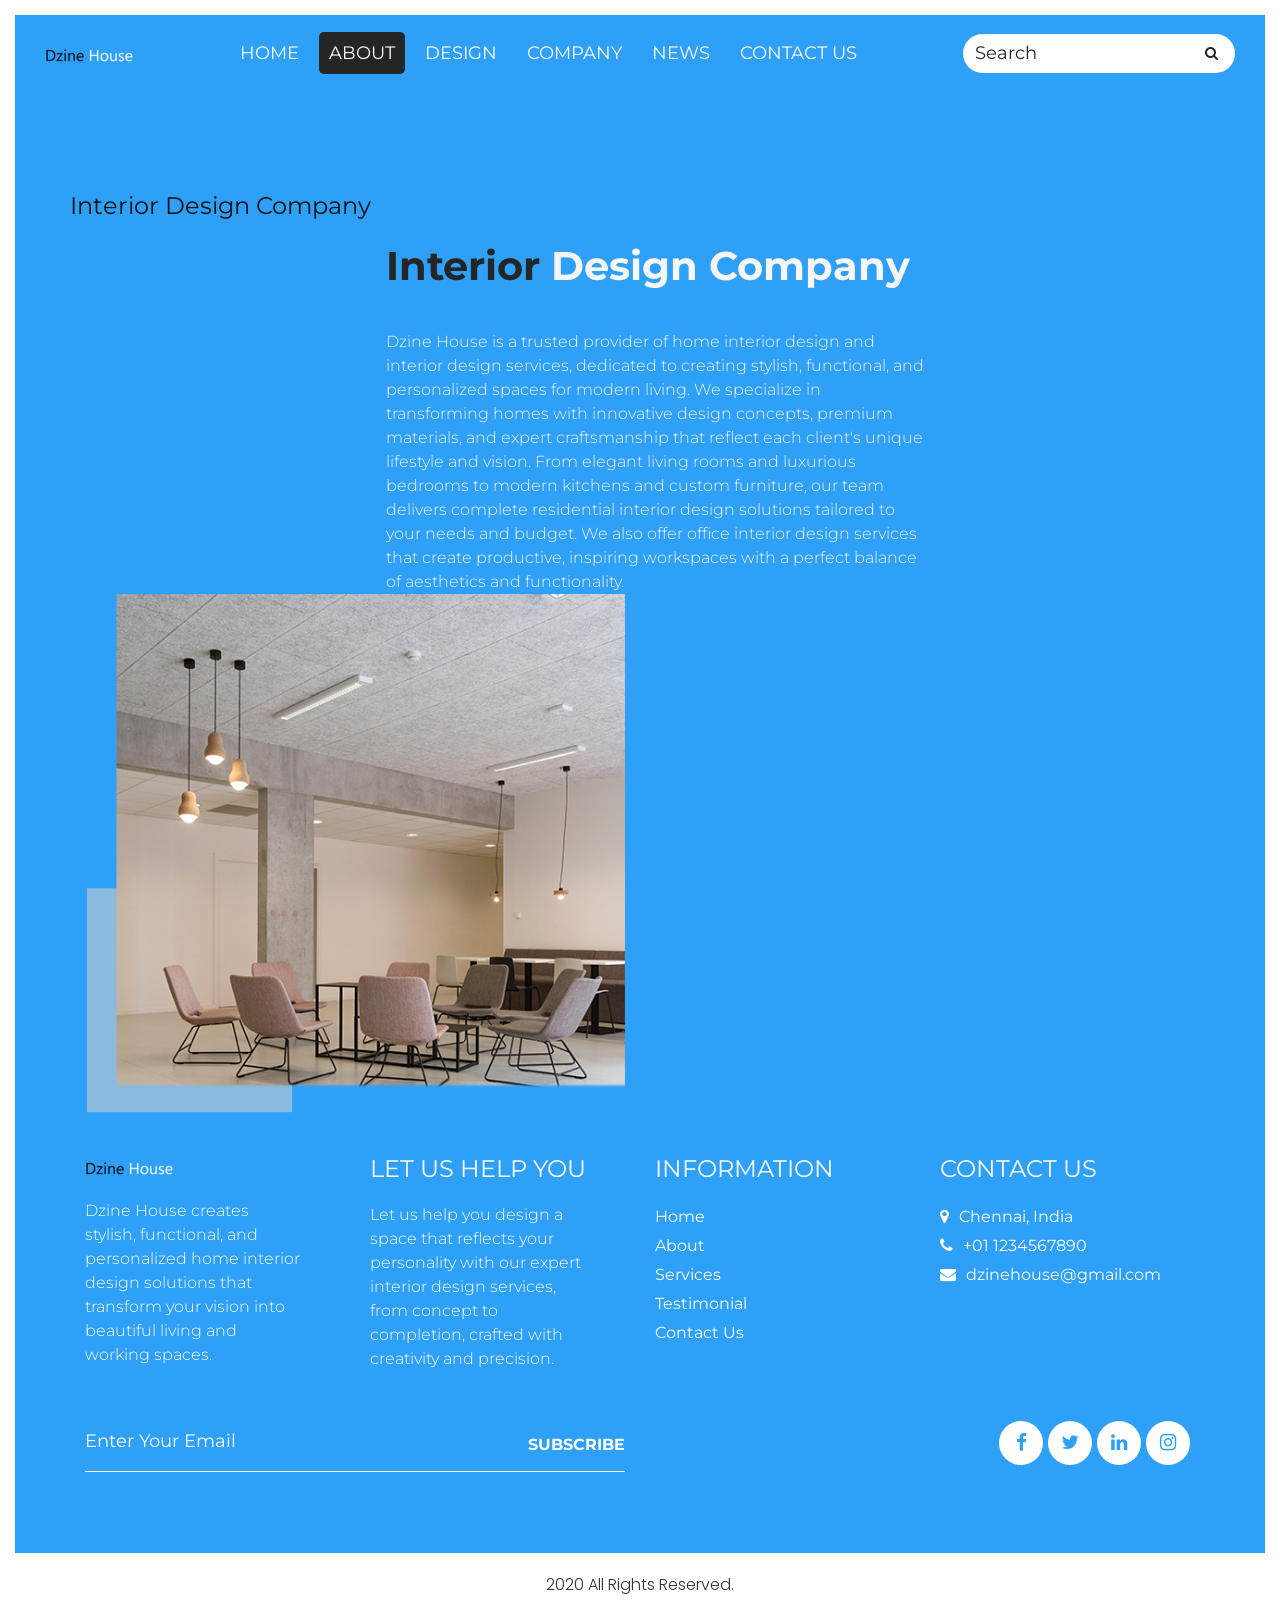
==== commit 984b7b45: "Update about.html" ====
--- a/about.html
+++ b/about.html
@@ -139,7 +139,7 @@
          <div class="row">
             <h1>Interior Design Company</h1>
             <div class="col-md-6">
-               <div class="about_taital">About <span style="color: #f7f6f6;">Company</span></div>
+               <h1><div class="about_taital">Interior <span style="color: #f7f6f6;">Design Company</span></div></h1>
                <p class="about_text">Dzine House is a trusted provider of home interior design and interior design services, dedicated to creating stylish, functional, and personalized spaces for modern living. We specialize in transforming homes with innovative design concepts, premium materials, and expert craftsmanship that reflect each client's unique lifestyle and vision. From elegant living rooms and luxurious bedrooms to modern kitchens and custom furniture, our team delivers complete residential interior design solutions tailored to your needs and budget. We also offer office interior design services that create productive, inspiring workspaces with a perfect balance of aesthetics and functionality.</p>
                
             </div>
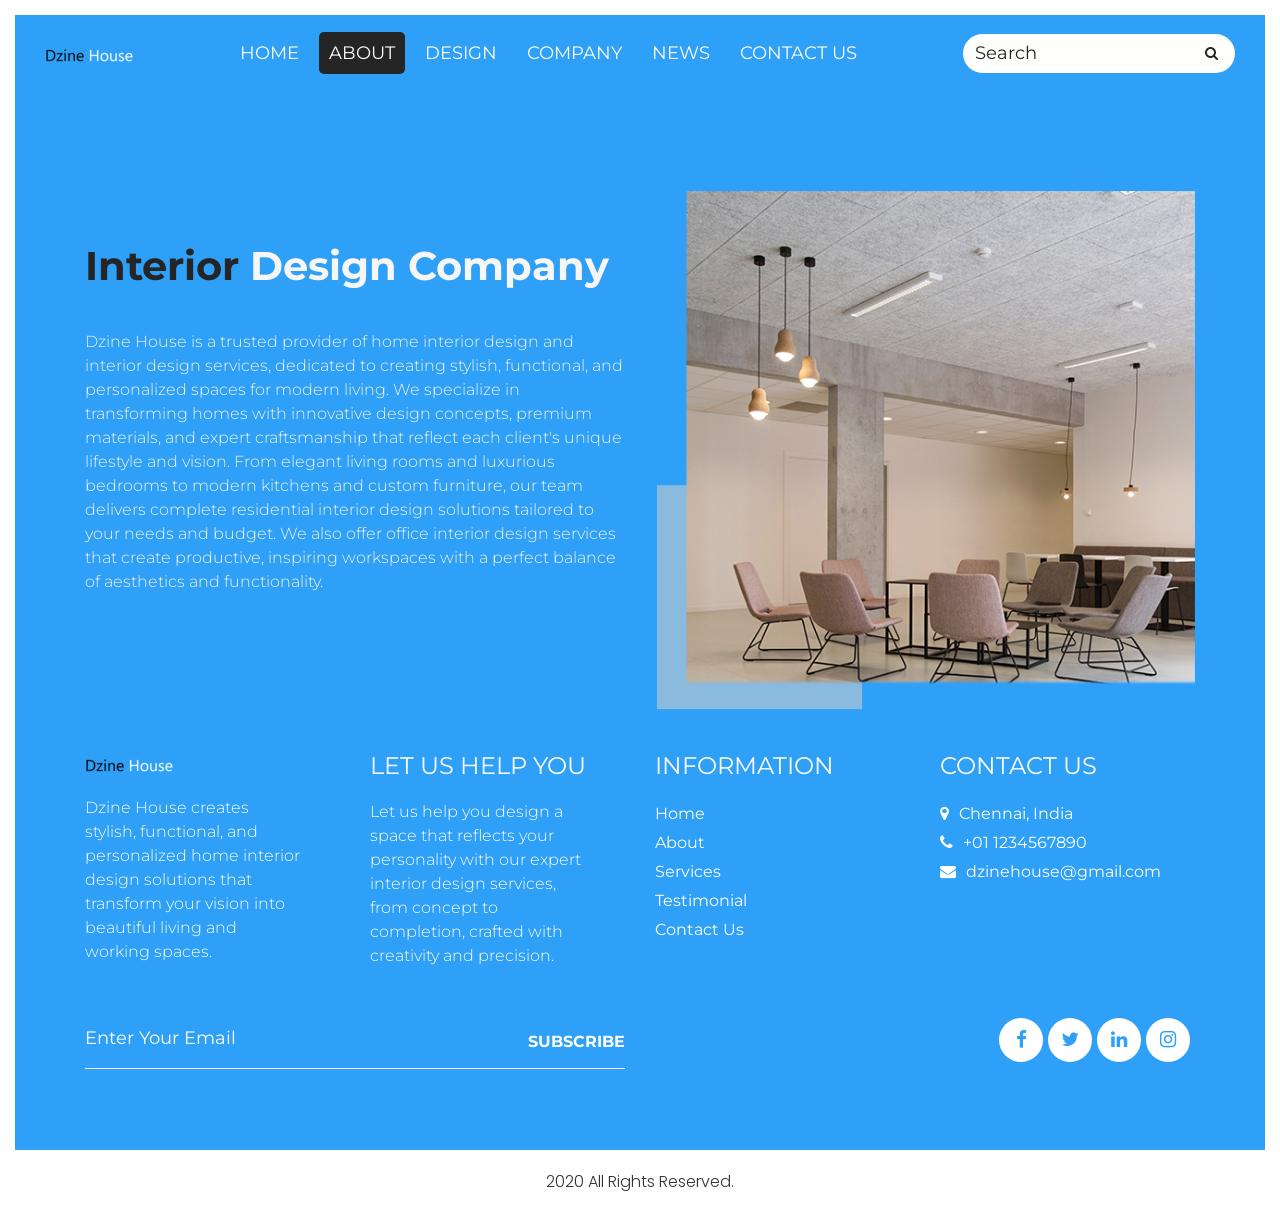
==== commit 42b6eb33: "Update about.html" ====
--- a/about.html
+++ b/about.html
@@ -137,7 +137,6 @@
    <div class="about_section layout_padding">
       <div class="container">
          <div class="row">
-            <h1>Interior Design Company</h1>
             <div class="col-md-6">
                <h1><div class="about_taital">Interior <span style="color: #f7f6f6;">Design Company</span></div></h1>
                <p class="about_text">Dzine House is a trusted provider of home interior design and interior design services, dedicated to creating stylish, functional, and personalized spaces for modern living. We specialize in transforming homes with innovative design concepts, premium materials, and expert craftsmanship that reflect each client's unique lifestyle and vision. From elegant living rooms and luxurious bedrooms to modern kitchens and custom furniture, our team delivers complete residential interior design solutions tailored to your needs and budget. We also offer office interior design services that create productive, inspiring workspaces with a perfect balance of aesthetics and functionality.</p>
